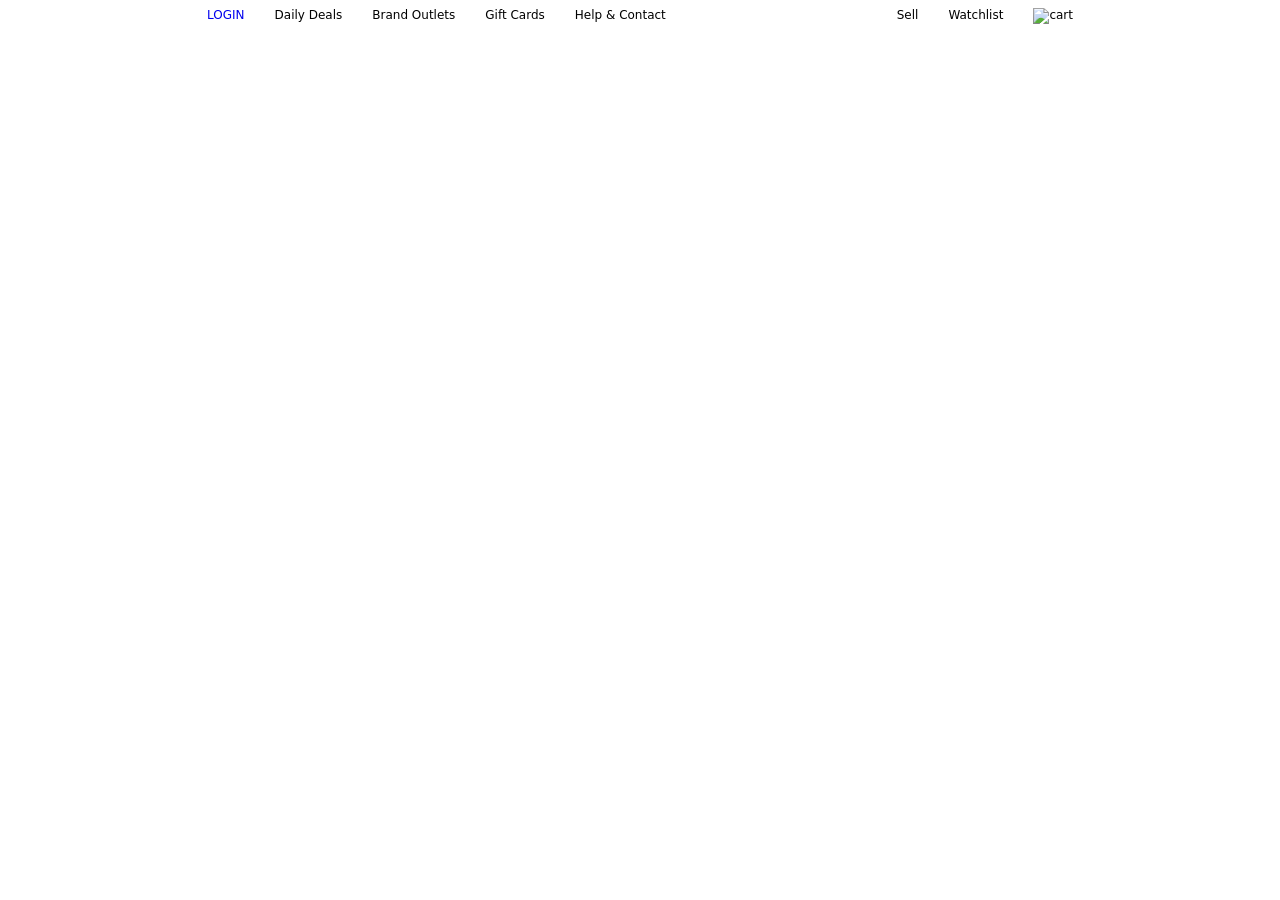
==== index.html @ bf9e74e8 "created top nav and a style sheet" ====
<!DOCTYPE html>
<html lang="en">
<head>
    <style>
@import url('https://fonts.googleapis.com/css2?family=Sansation:ital,wght@0,300;0,400;0,700;1,300;1,400;1,700&display=swap');
</style>
    <meta charset="UTF-8">
    <meta name="viewport" content="width=device-width, initial-scale=1.0">
    <title>Document</title>
    <link rel="stylesheet" href="style.css">
</head>
<body>
    <header>
        <div id="top-nav">
            <ul id="left-nav">
                <li><a href="login.html">LOGIN</a></li>
                <li>Daily Deals</li>
                <li>Brand Outlets</li>
                <li>Gift Cards</li>
                <li>Help & Contact</li>
            </ul>
            <ul id="right-nav">

                <li>Sell</li>
                <li>Watchlist</li>
                <li><img id="cart-icon" src="https://www.vhv.rs/dpng/d/428-4287684_background-shopping-cart-transparent-transparent-background-shopping-cart.png" alt="cart"></li>
            </ul>
        </div>
        <div id="lower-nav">

        </div>
        </header>
</body>
</html>
---- style.css ----
*{
    padding: 0;
    margin: 0;
}
body{
    margin: 0 15% 0 15%;
}
ul a{

    text-decoration: none;
}
div#top-nav{
    display: flex;
    justify-content: space-between;

}
ul{
    font-size: 12px;
    font-family: system-ui, -apple-system, BlinkMacSystemFont, 'Segoe UI', Roboto, Oxygen, Ubuntu, Cantarell, 'Open Sans', 'Helvetica Neue', sans-serif;
    display: flex;
    flex-direction: row;
    list-style: none;
}
li{
    padding: 8px 15px;
}
#cart-icon{
    width: 25px;
}
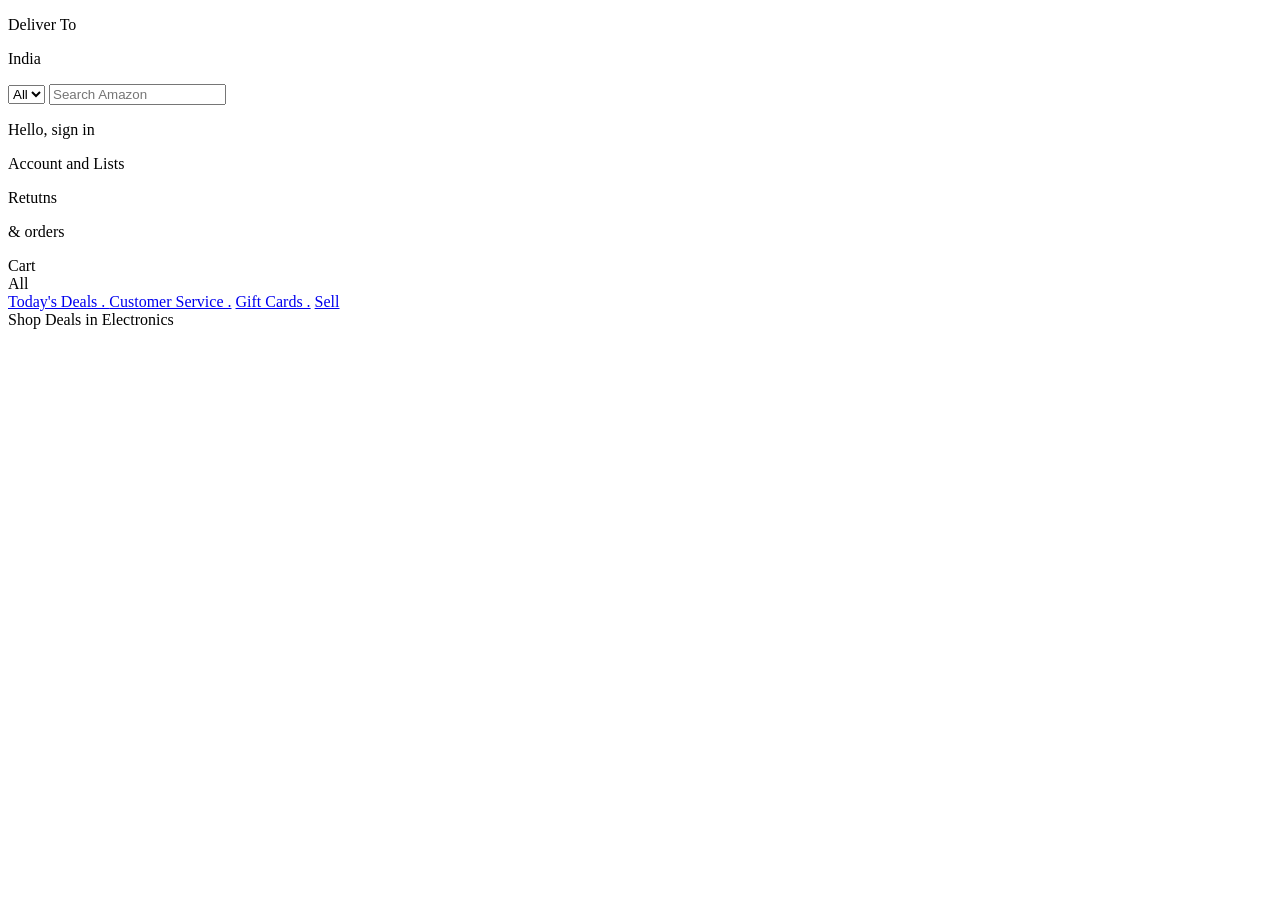
==== commit 78d7d177: "2" ====
--- a/index.html
+++ b/index.html
@@ -1,34 +1,60 @@
 <!DOCTYPE html>
 <html lang="en">
 <head>
-    <style>
-@import url('https://fonts.googleapis.com/css2?family=Sansation:ital,wght@0,300;0,400;0,700;1,300;1,400;1,700&display=swap');
-</style>
     <meta charset="UTF-8">
     <meta name="viewport" content="width=device-width, initial-scale=1.0">
     <title>Document</title>
-    <link rel="stylesheet" href="style.css">
 </head>
 <body>
     <header>
-        <div id="top-nav">
-            <ul id="left-nav">
-                <li><a href="login.html">LOGIN</a></li>
-                <li>Daily Deals</li>
-                <li>Brand Outlets</li>
-                <li>Gift Cards</li>
-                <li>Help & Contact</li>
-            </ul>
-            <ul id="right-nav">
-
-                <li>Sell</li>
-                <li>Watchlist</li>
-                <li><img id="cart-icon" src="https://www.vhv.rs/dpng/d/428-4287684_background-shopping-cart-transparent-transparent-background-shopping-cart.png" alt="cart"></li>
-            </ul>
+        <div class="navbar">
+            <div class="nav-logo border">
+                <div class="logo"></div>
+            </div>
+            <div class="nav-address border">
+                <p class="add-first">Deliver To</p>
+                <div class="add-icon">
+                    <i class="fa-sharp fa-solid fa-location-dot"></i>
+                    <p class="add-second">India</p>
+                </div>
+            </div>
+            <div class="nav-search">
+                <select>
+                    <option>All</option>
+                </select>
+                <input placeholder="Search Amazon" class="search-input">
+                <div class="search-icon">
+                    <i class="fa-solid fa-magnifying-glass"></i>
+                </div>
+            </div>
+            <div class="nav-signin border">
+                <p><span>Hello, sign in</span></p>
+                <p class="nav-second">Account and Lists</p>
+            </div>
+            <div class="nav-return border">
+                <p><span>Retutns</span></p>
+                <p class="nav-second">& orders</p>
+            </div>
+            <div class="nav-cart border">
+                <i class="fa-sharp fa-thin fa-cart-circle-check"></i>
+                Cart
+            </div>
         </div>
-        <div id="lower-nav">
-
+        <div class="panel">
+            <div class="panel-all">
+                <i class="fa-solid fa-list"></i>
+                All
+            </div>
+            <div class="panel-ops">
+                <a href="todaydeals.html">Today's Deals    . </a>
+                <a href="customer.html">Customer Service   .</a>
+                <a href="giftcards.html">Gift Cards    .</a>
+                <a href="sell.html">Sell</a>
+            </div>
+            <div class="panel-deals">
+                Shop Deals in Electronics
+            </div>
         </div>
-        </header>
+    </header>
 </body>
 </html>
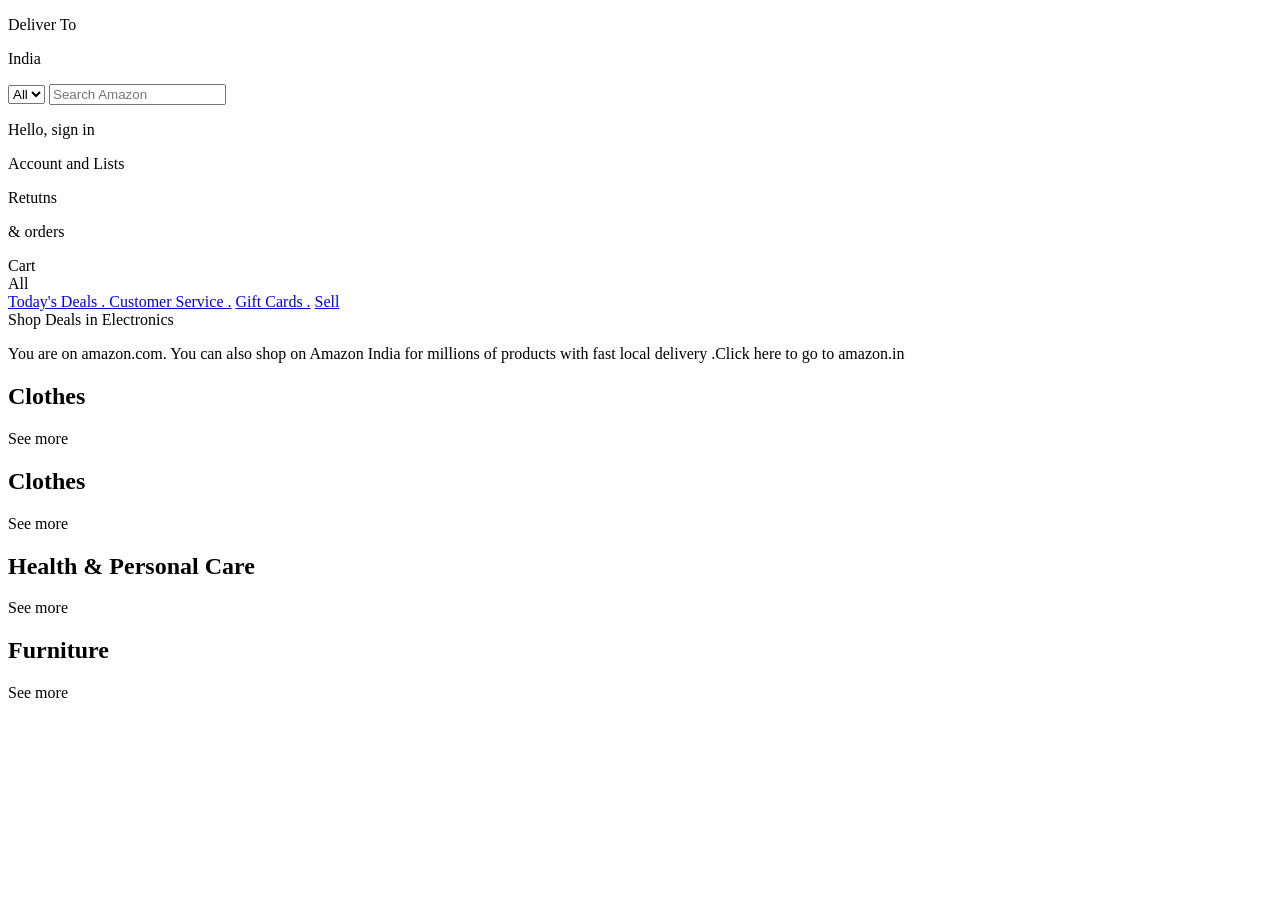
==== commit 33f2c796: "3" ====
--- a/index.html
+++ b/index.html
@@ -56,5 +56,33 @@
             </div>
         </div>
     </header>
+    <div class="hero-section">
+        <div class="hero-msg">
+            <p>You are on amazon.com. You can also shop on Amazon India for millions of products with fast local delivery .<a>Click here to go to amazon.in<a></a></p>
+        </div>
+    </div>
+    <div class="shop-section">
+        <div class="box1 box">
+            <h2>Clothes</h2>
+            <div class="box-img" style="background-image:url('clothes.webp');"></div>
+            <p>See more</p>
+        </div>
+        <div class="shop-section">
+        <div class="box1 box">
+            <h2>Clothes</h2>
+            <div class="box-img" style="background-image:url('clothes.webp');"></div>
+            <p>See more</p>
+        </div>
+        <div class="box2 box">
+            <h2>Health & Personal Care</h2>
+            <div class="box-img" style="background-image:url('box2_image.jpg');"></div>
+            <p>See more</p>
+        </div>
+        <div class="box3 box">
+            <h2>Furniture</h2>
+            <div class="box-img" style="background-image:url('box3_image.jpg');"></div>
+            <p>See more</p>
+        </div>
+    </div>
 </body>
 </html>
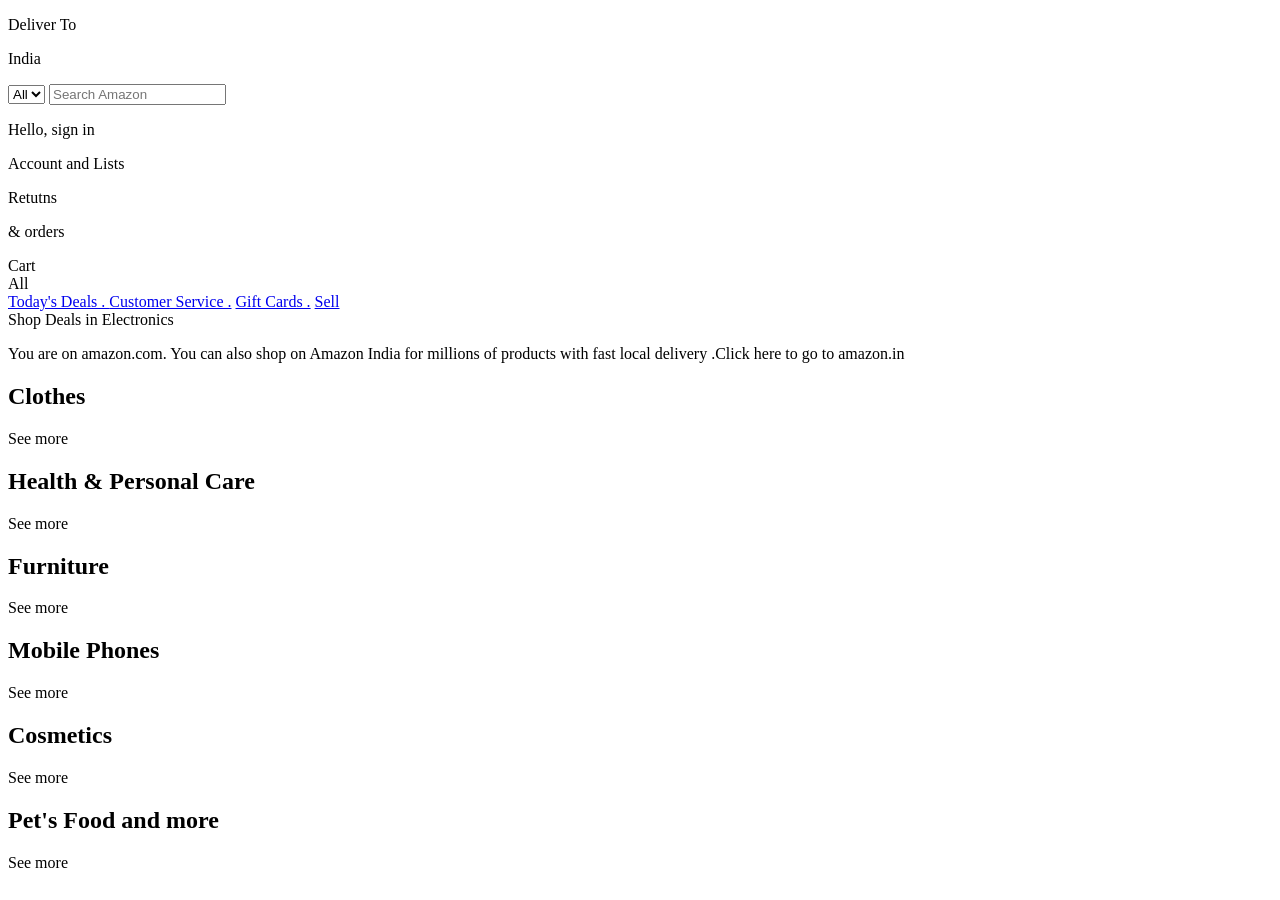
==== commit ae962982: "4" ====
--- a/index.html
+++ b/index.html
@@ -67,13 +67,7 @@
             <div class="box-img" style="background-image:url('clothes.webp');"></div>
             <p>See more</p>
         </div>
-        <div class="shop-section">
-        <div class="box1 box">
-            <h2>Clothes</h2>
-            <div class="box-img" style="background-image:url('clothes.webp');"></div>
-            <p>See more</p>
-        </div>
-        <div class="box2 box">
+       <div class="box2 box">
             <h2>Health & Personal Care</h2>
             <div class="box-img" style="background-image:url('box2_image.jpg');"></div>
             <p>See more</p>
@@ -83,6 +77,21 @@
             <div class="box-img" style="background-image:url('box3_image.jpg');"></div>
             <p>See more</p>
         </div>
+        <div class="box4 box">
+            <h2>Mobile Phones</h2>
+            <div class="box-img" style="background-image:url('box4_image.jpg');"></div>
+            <p>See more</p>
+        </div>
+        <div class="box1 box">
+            <h2>Cosmetics</h2>
+            <div class="box-img" style="background-image:url('box5_image.jpg');"></div>
+            <p>See more</p>
+        </div>
+        <div class="box2 box">
+            <h2>Pet's Food and more</h2>
+            <div class="box-img" style="background-image:url('box6_image.jpg');"></div>
+            <p>See more</p>
+        </div>
     </div>
 </body>
 </html>
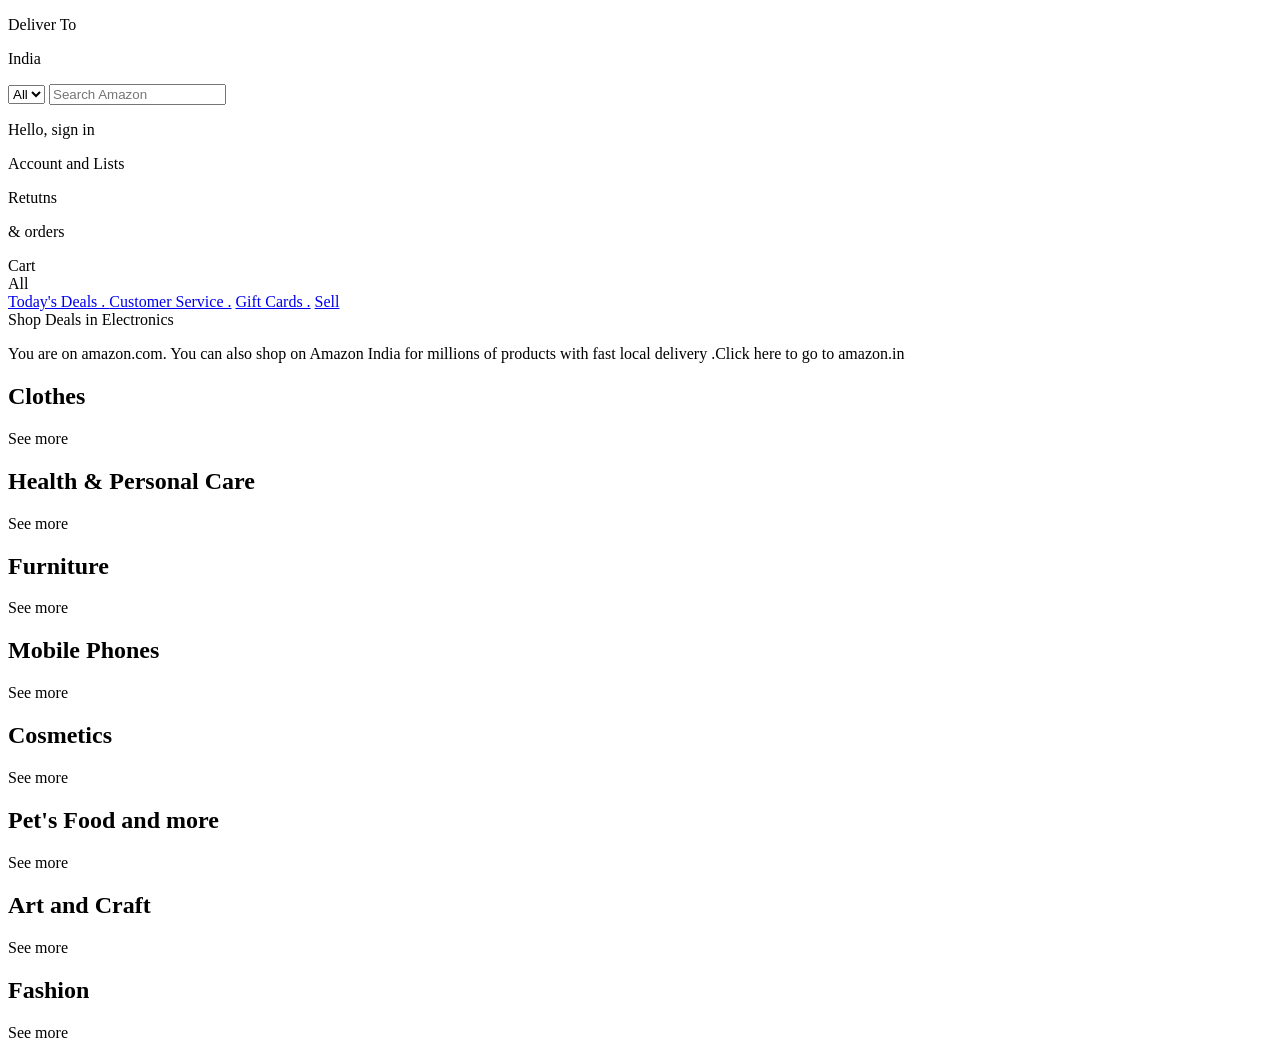
==== commit bda11e8e: "5" ====
--- a/index.html
+++ b/index.html
@@ -92,6 +92,17 @@
             <div class="box-img" style="background-image:url('box6_image.jpg');"></div>
             <p>See more</p>
         </div>
+        <div class="box3 box">
+            <h2>Art and Craft</h2>
+            <div class="box-img" style="background-image:url('art.jpeg');"></div>
+            <p>See more</p>
+        </div>
+        <div class="box4 box">
+            <h2>Fashion</h2>
+            <div class="box-img" style="background-image:url('fashion.jpeg');"></div>
+            <p>See more</p>
+        </div>
+    </div>
     </div>
 </body>
 </html>
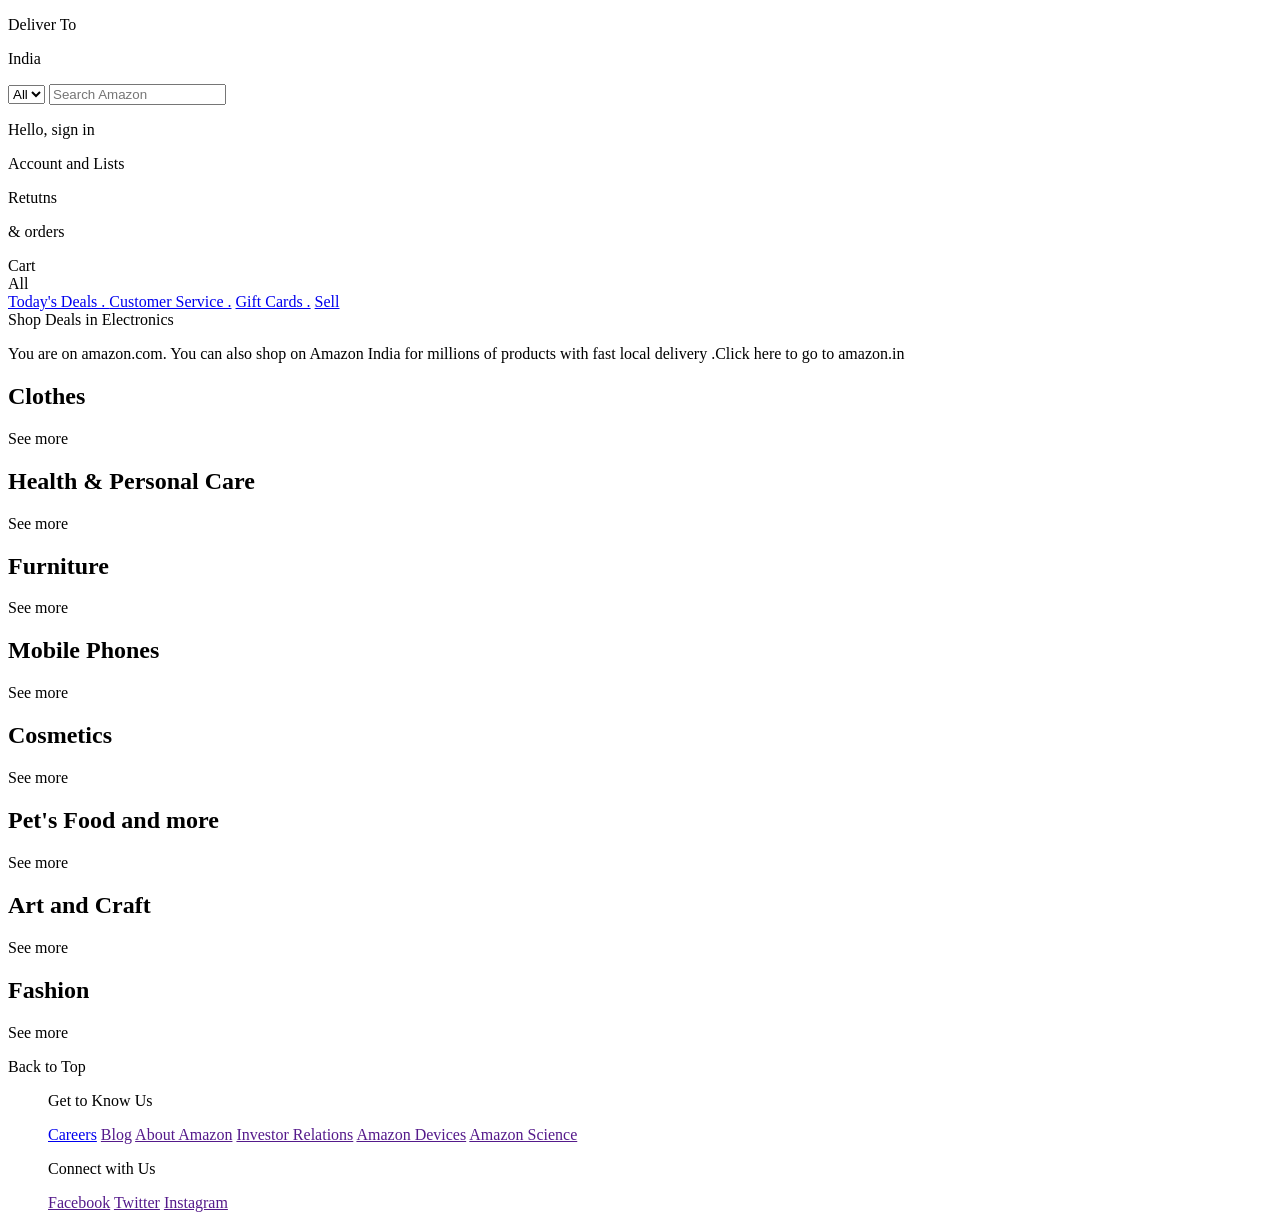
==== commit 04edcb8a: "6" ====
--- a/index.html
+++ b/index.html
@@ -103,6 +103,27 @@
             <p>See more</p>
         </div>
     </div>
-    </div>
+    <footer>
+        <div class="foot-panel1">
+             Back to Top
+        </div>
+        <div class="foot-panel2">
+            <ul>
+                <p>Get to Know Us</p>
+                <a href="#">Careers</a>
+                <a href="">Blog</a>
+                <a href="">About Amazon</a>
+                <a href="">Investor Relations</a>
+                <a href="">Amazon Devices</a>
+                <a href="">Amazon Science</a>
+            </ul>
+            <ul>
+                <p>Connect with Us</p>
+                <a href="">Facebook</a>
+                <a href="">Twitter</a>
+                <a href="">Instagram</a>
+            </ul>
+        </div>
+    </footer>
 </body>
 </html>
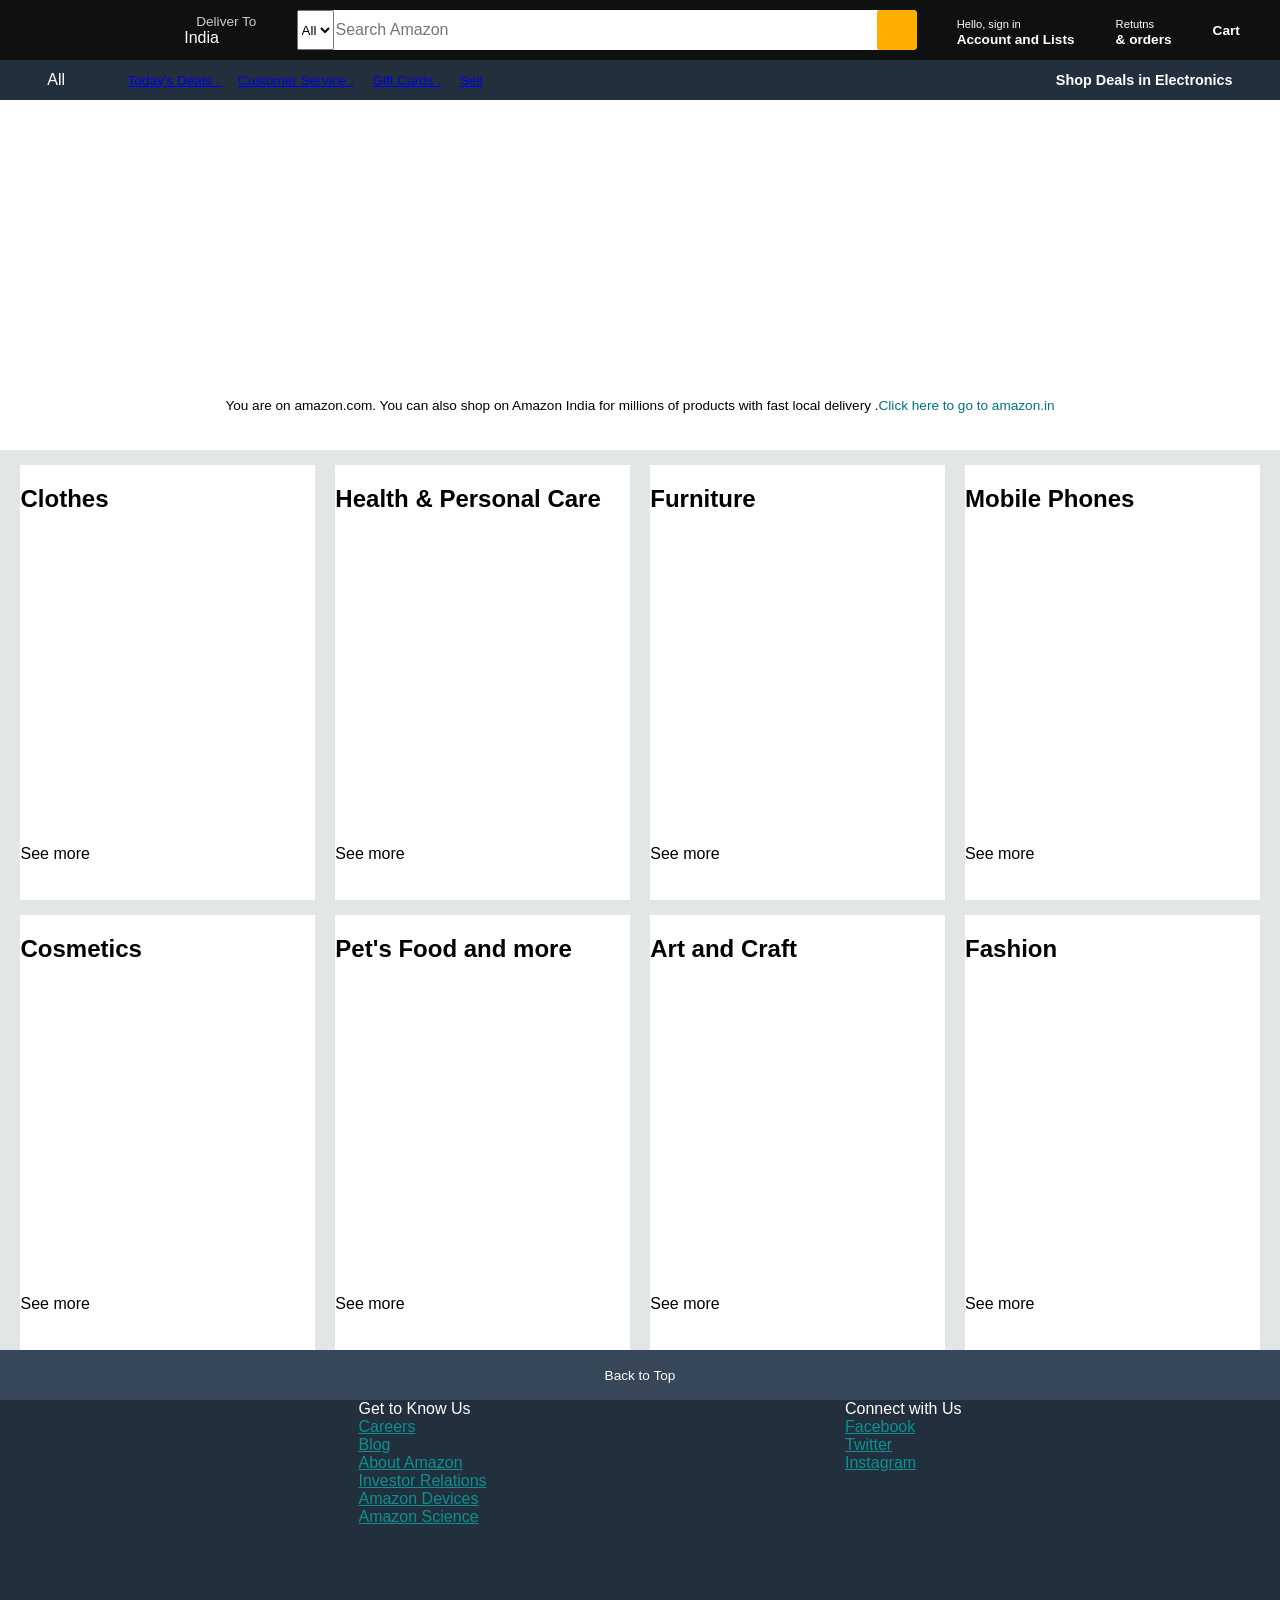
==== commit d4857d66: "16" ====
--- a/index.html
+++ b/index.html
@@ -3,6 +3,7 @@
 <head>
     <meta charset="UTF-8">
     <meta name="viewport" content="width=device-width, initial-scale=1.0">
+    <link rel="stylesheet" href="style.css">
     <title>Document</title>
 </head>
 <body>
--- a/style.css
+++ b/style.css
@@ -0,0 +1,175 @@
+*{
+    margin: 0;
+    font-family: Arial;
+    border: border-box;
+}
+.navbar{
+    height: 60px;
+    background-color: #0f1111;
+    color: white;
+    display: flex;
+    align-items: center ;
+    justify-content: space-evenly;
+}
+.nav-logo{
+    height: 50px;
+    width: 100px;
+}
+.logo{
+    background-image: url("amazon_logo.png");
+    background-size: cover;
+    height: 50px;
+    width: 100px;
+}
+.border{
+    border: 1.5px solid transparent;
+}
+.border:hover{
+    border: 1.5px solid white;
+}
+.add-first{
+    color: #cccccc;
+    font-size: 0.85rem;
+    margin-left: 15px;
+}
+.add-second{
+    font-size: 1rem;
+    margin-left: 3px;
+}
+.add-icon{
+    display: flex;
+    align-items: center;
+}
+.nav-search{
+    display: flex;
+    justify-content: space-evenly;
+    background-color: pink;
+    width: 620px;
+    height: 40px;
+    border-radius: 4px;
+}
+.search-select{
+    background-color: #f3f3f3;
+    width: 50px;
+    text-align: center;
+    border-radius: 4px;
+    border: none;
+}
+.search-input{
+    width: 100%;
+    font-size: 1rem;
+    border: none;
+}
+.search-icon{
+    width: 45px;
+    display: flex;
+    justify-content: center;
+    align-items: center;
+    font-size: 1.2rem;
+    background-color: rgb(255,174,0);
+    border-radius: 4px;
+    color: #0f1111;
+}
+.nav-search:hover{
+    border: 2px solid orange;
+}
+span{
+    font-size: 0.7rem;
+}
+.nav-second{
+    font-size: 0.85rem;
+    font-weight: 700;
+}
+.nav-cart{
+    font-size: 0.85rem;
+    font-weight: 700;
+}
+.panel{
+    height: 40px;
+    background-color: #222f3d;
+    display: flex;
+    color: white;
+    align-items: center;
+    justify-content: space-evenly;
+}
+.panel-ops a{
+    display: inline;
+    margin-left: 15px;
+}
+.panel-ops{
+    width: 70%;
+    font-size: 0.85rem;
+}
+.panel-deals{
+    font-size: 0.9rem;
+    font-weight: 700;
+}
+.hero-section{
+    background-image: url(imggg.jpg);
+    background-size: cover;
+    height: 350px;
+    display: flex;
+    justify-content: center;
+    align-items: flex-end;
+}
+.hero-msg{
+    background-color: white;
+    color: black;
+    height: 40px;
+    display: flex;
+    align-items: center;
+    justify-content: center;
+    font-size: 0.85rem;
+    width: 80%;
+    margin-bottom: 25px;
+}
+.hero-msg a{
+    color: #007185;
+}
+.shop-section{
+    display: flex;
+    flex-wrap: wrap ;
+    justify-content: space-evenly;
+    background-color: #e2e7e6;
+}
+.box{
+    height: 400px;
+    width: 23%;
+    background-color: white;
+    padding: 20px 0px 15px;
+    margin-top: 15px;
+}
+.box-img{
+    height: 300px;
+    background-size:cover;
+    margin-top: 1rem;
+    margin-bottom: 1rem;
+}
+.box-content{
+    margin-left: 1rem;
+    margin-right: 1rem;
+}
+.box-content p {
+    background-color:blue;
+}
+.foot-panel1{
+    background-color: #37475a;
+    color: white;
+    height: 50px;
+    display: flex;
+    justify-content: center;
+    align-items: center;
+    font-size: 0.85rem;
+}
+.foot-panel2{
+    background-color: #222f3d;
+    color: white;
+    height: 300px;
+    display: flex;
+    justify-content: space-evenly;
+    
+}
+ul a{
+    display: block;
+    color: rgb(13, 144, 144);
+}
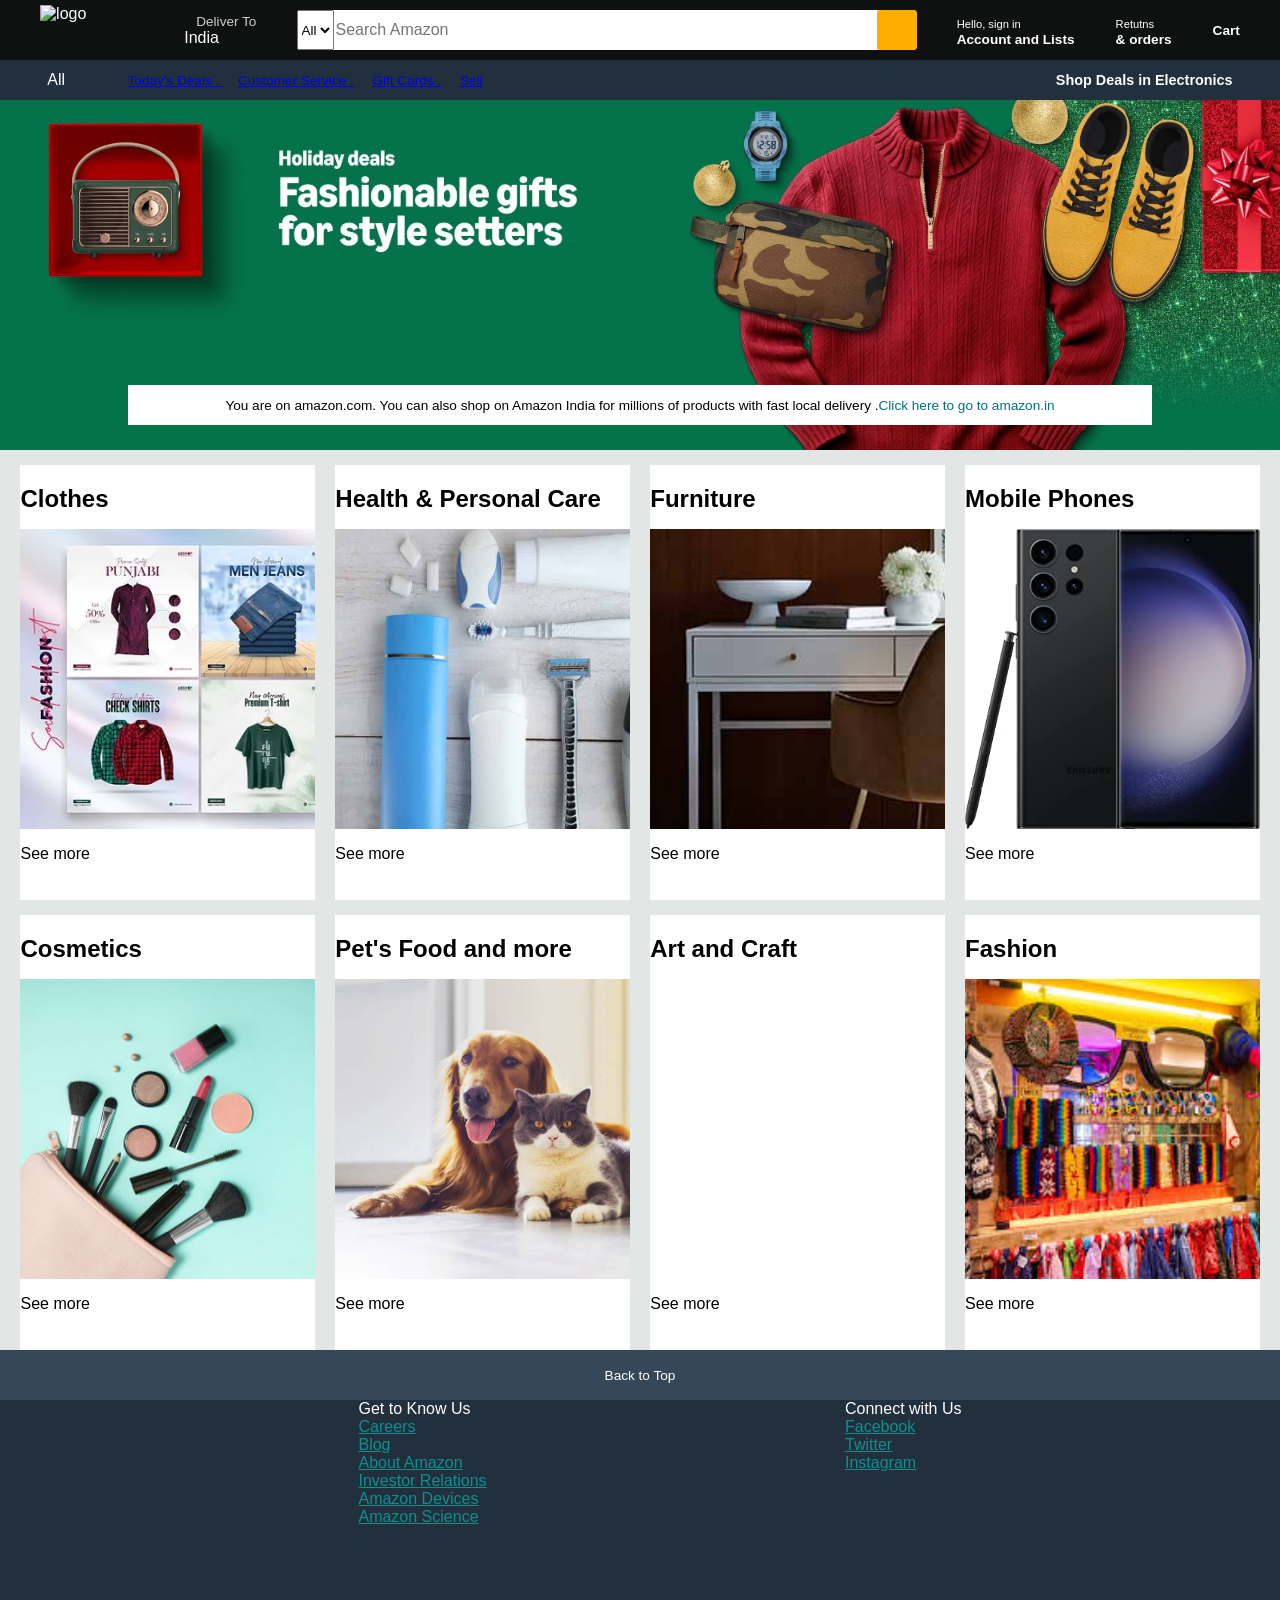
==== commit f763cbec: "21" ====
--- a/index.html
+++ b/index.html
@@ -10,7 +10,7 @@
     <header>
         <div class="navbar">
             <div class="nav-logo border">
-                <div class="logo"></div>
+                <div class="logo"><img src="https://hipfonts.com/wp-content/uploads/2022/11/amazon-logo-cover.png" alt="logo" style="height: 50px;"></div>
             </div>
             <div class="nav-address border">
                 <p class="add-first">Deliver To</p>
@@ -65,37 +65,37 @@
     <div class="shop-section">
         <div class="box1 box">
             <h2>Clothes</h2>
-            <div class="box-img" style="background-image:url('clothes.webp');"></div>
+            <div class="box-img" style="background-image:url('clothes.jpeg');"></div>
             <p>See more</p>
         </div>
        <div class="box2 box">
             <h2>Health & Personal Care</h2>
-            <div class="box-img" style="background-image:url('box2_image.jpg');"></div>
+            <div class="box-img" style="background-image:url('box2_image.jpeg');"></div>
             <p>See more</p>
         </div>
         <div class="box3 box">
             <h2>Furniture</h2>
-            <div class="box-img" style="background-image:url('box3_image.jpg');"></div>
+            <div class="box-img" style="background-image:url('box3_image.jpeg');"></div>
             <p>See more</p>
         </div>
         <div class="box4 box">
             <h2>Mobile Phones</h2>
-            <div class="box-img" style="background-image:url('box4_image.jpg');"></div>
+            <div class="box-img" style="background-image:url('box4_image.jpeg');"></div>
             <p>See more</p>
         </div>
         <div class="box1 box">
             <h2>Cosmetics</h2>
-            <div class="box-img" style="background-image:url('box5_image.jpg');"></div>
+            <div class="box-img" style="background-image:url('box5_image.jpeg');"></div>
             <p>See more</p>
         </div>
         <div class="box2 box">
             <h2>Pet's Food and more</h2>
-            <div class="box-img" style="background-image:url('box6_image.jpg');"></div>
+            <div class="box-img" style="background-image:url('box6_image.jpeg');"></div>
             <p>See more</p>
         </div>
         <div class="box3 box">
             <h2>Art and Craft</h2>
-            <div class="box-img" style="background-image:url('art.jpeg');"></div>
+            <div class="box-img" style="background-image:url('https://assets.caresies.io/articles/990/conversions/RqaINFD4oP2qfzRKADnP-webp-featured.webp');"></div>
             <p>See more</p>
         </div>
         <div class="box4 box">
--- a/style.css
+++ b/style.css
@@ -105,7 +105,7 @@
     font-weight: 700;
 }
 .hero-section{
-    background-image: url(imggg.jpg);
+    background-image: url(imggg.jpeg);
     background-size: cover;
     height: 350px;
     display: flex;
